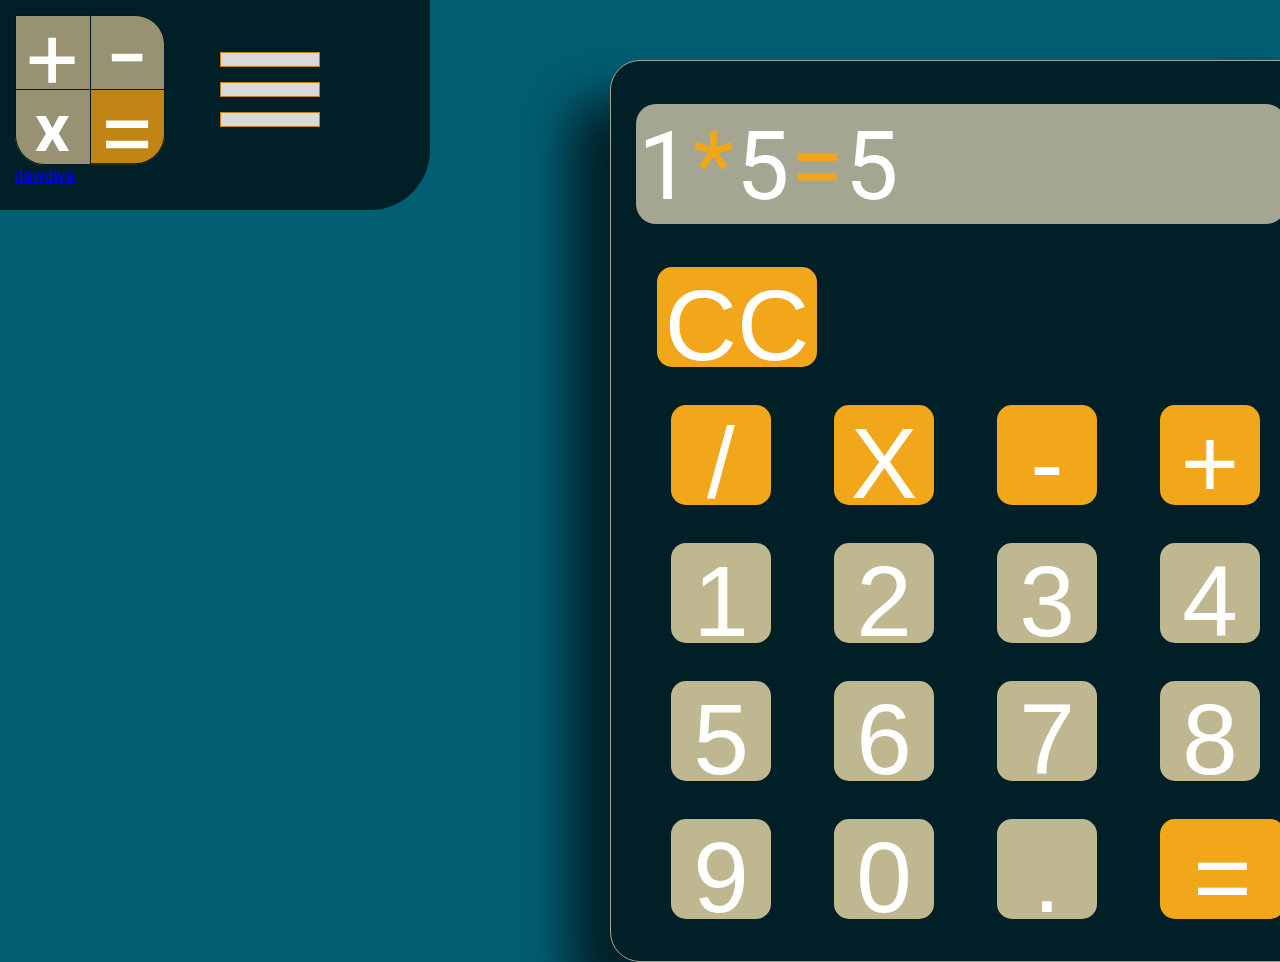
==== index.html @ becd93db "index.html page finished" ====
<!DOCTYPE html>
<html lang="pt-br">
<head>
    <meta charset="UTF-8">
    <meta http-equiv="X-UA-Compatible" content="IE=edge">
    <meta name="viewport" content="width=device-width, initial-scale=1.0">
    
    <!--Adding icon nav bar from  the browser-->
    <link rel="shortcut icon" href="./assets/images/logo.svg" type="image/x-icon">
    
    <!--Adding style sheet reset.css-->
    <link rel="stylesheet" href="./assets/styleSheeet/reset.css">

    <!--Adding style sheet root.css-->
    <link rel="stylesheet" href="./assets/styleSheeet/root.css">

    <!--Adding style sheet navigation bar-->
    <link rel="stylesheet" href="./assets/styleSheeet/navigation-bar.css">

    <!--Adding style sheet calculator.css-->
    <link rel="stylesheet" href="./assets/styleSheeet/calculator.css">
    
    <!--Adding fonts fro google fonts-->
    <link rel="preconnect" href="https://fonts.googleapis.com">
    <link rel="preconnect" href="https://fonts.gstatic.com" crossorigin>
    <link href="https://fonts.googleapis.com/css2?family=Roboto:wght@500&display=swap" rel="stylesheet">

    <title>Calculadora</title>

</head>
<body>
    <header>
        <nav>
            <div class="clogo">
                <img src="./assets/images/logo.svg" alt="logo">
            </div>
            <div class="menu">
                <img src="./assets/images/menu.svg" alt="Icone menu">
            </div>
        </nav>
        <a href="./historic.html">dawdwa</a>
    </header>
    <main>
        <div class="calculator-shape">
            <div class="screen">
                <span class="number">1</span><span class="operator">*</span><span class="number">5</span><span class="operator">=</span><span class="number">5</span></span>
            </div>
            <button id="CC" value="CC">CC</button>
            <div id="line-operator">
                <button value="/">/</button>
                <button value="X">X</button>
                <button value="-">-</button>
                <button class="last-button" value="+">+</button>
            </div>
            <div class="line">
                <button value="1">1</button>
                <button value="2">2</button>
                <button value="3">3</button>
                <button class="last-button" value="4">4</button>
            </div>
            <div class="line">
                <button value="5">5</button>
                <button value="6">6</button>
                <button value="7">7</button>
                <button class="last-button" value="8">8</button>
            </div>
            <div class="line">
                <button value="9">9</button>
                <button value="0">0</button>
                <button class="last-button" value=".">.</button>
                <button id="equal" value="=">=</button>
            </div>
        </div>
    </main>
</body>
</html>
---- assets/styleSheeet/root.css ----
body{

    background-color: #025E73;
    font-family: 'Roboto', sans-serif;
}
---- assets/styleSheeet/navigation-bar.css ----
header{
    background-color: #011F26;
    width: 400px;
    height: 180px;
    border-radius: 0px 0px 60px 0px;
    overflow: hidden;
    padding: 15px;
}
nav{
    display: flex;
}

.logo{
    overflow: hidden;
    width: 150px;
    height: 150px;
}

.logo img {
    width: 100%;
    height: 100%;
}

.menu{
    margin-left: 55px;
    margin-top: 37px;
}
---- assets/styleSheeet/calculator.css ----
.calculator-shape{
    background-color: #011F26;
    width: 700px;
    height: 900px;
    border-radius: 30px;
    margin-left: 610px;
    margin-top: -150px;
    float: left;
    box-shadow: -40px 40px 50px #011f26;
    border:  solid 1px  #A5A692 ;
}

.screen{
    background-color: #A5A692;
    width: 650px;
    height: 120px;
    margin-top: 43px;
    margin-left: 25px;
    border-radius: 20px;
    text-indent: 2px;
    display: flex;
}

.screen span{
    vertical-align: 10px;
    position: relative; top: 10px;
    display: inline-block; 
    margin-top: 5px;
}

.screen .number{
    color: white;
    font-size: 95px;
}

.screen .operator{
    color: #F2A71B;
    font-size: 95px;
}

#CC{
    background-color: #F2A71B;
    width: 160px;
    height: 100px;
    border-radius: 15px;
    margin-top: 43px;
    margin-left: 46px;
    font-size: 100px;
    text-align: center;
    color: white;
    border: none;
}

.line, #line-operator{
    width: 651px;
    height: 100px;
    margin-left: 60px;
    margin-top: 38px;
}

#line-operator button, .line button{
    background-color: #F2A71B;
    width: 100px;
    height: 100px;
    color: white ;
    font-size: 100px;
    border-radius: 15px;
    border: none ;
    margin-right: 59px;
}

.last-button{
    margin: 0px ;
}

.line button{
    background-color: #BFB78F ;
}

#equal{
    background-color: #F2A71B;
    width: 125px;
    height: 100px;
    margin: 0px;
}

.calculator-shape button:active{
    transform: translateY(4px);
    box-shadow: 7px 6px 28px 1px rgba(255, 255, 255, 0.24);
}

.calculator-shape button{
    
    /* configurar o texto para que fique no centro do botão
    configuração generica.*/
    
}
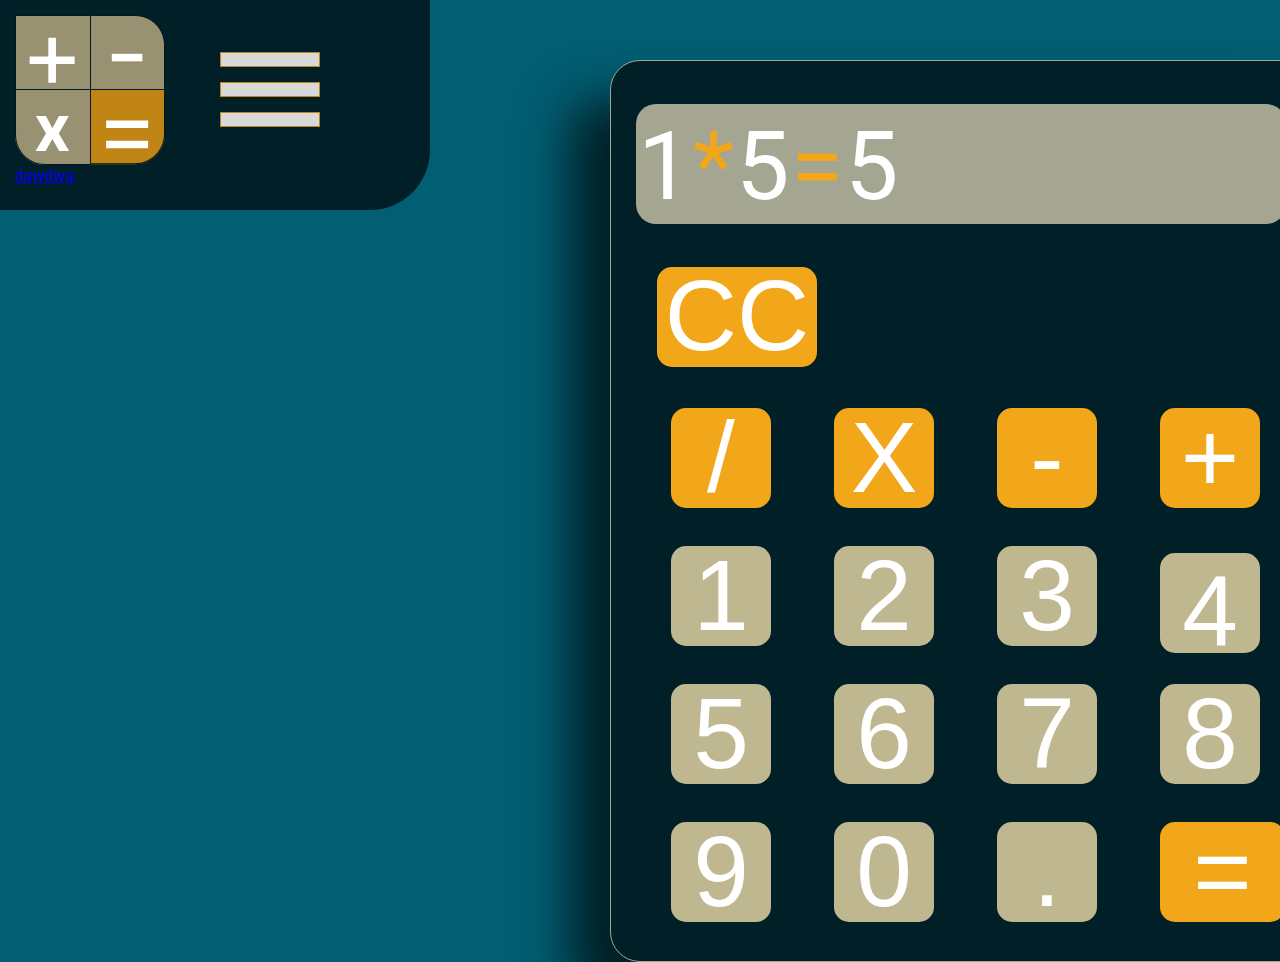
==== commit f3f99f12: "adjusting index.html page button" ====
--- a/index.html
+++ b/index.html
@@ -45,30 +45,30 @@
             <div class="screen">
                 <span class="number">1</span><span class="operator">*</span><span class="number">5</span><span class="operator">=</span><span class="number">5</span></span>
             </div>
-            <button id="CC" value="CC">CC</button>
+            <button id="CC" value="CC"><span> CC </span></button>
             <div id="line-operator">
-                <button value="/">/</button>
-                <button value="X">X</button>
-                <button value="-">-</button>
-                <button class="last-button" value="+">+</button>
+                <button value="/"><span>/</span></button>
+                <button value="X"><span> X </span></button>
+                <button value="-"><span class="conf-span-special" > - </span></button>
+                <button class="last-button" value="+"><span>+</span></button>
             </div>
             <div class="line">
-                <button value="1">1</button>
-                <button value="2">2</button>
-                <button value="3">3</button>
+                <button value="1"><span> 1 </span></button>
+                <button value="2"><span> 2 </span></button>
+                <button value="3"><span> 3 </span></button>
                 <button class="last-button" value="4">4</button>
             </div>
             <div class="line">
-                <button value="5">5</button>
-                <button value="6">6</button>
-                <button value="7">7</button>
-                <button class="last-button" value="8">8</button>
+                <button value="5"><span> 5 </span></button>
+                <button value="6"><span> 6 </span></button>
+                <button value="7"><span> 7 </span></button>
+                <button class="last-button" value="8"><span> 8 </span></button>
             </div>
             <div class="line">
-                <button value="9">9</button>
-                <button value="0">0</button>
-                <button class="last-button" value=".">.</button>
-                <button id="equal" value="=">=</button>
+                <button value="9"><span> 9 </span></button>
+                <button value="0"><span> 0 </span></button>
+                <button class="last-button" value="."><span>.</span></button>
+                <button id="equal" value="="><span> = </span></button>
             </div>
         </div>
     </main>
--- a/assets/styleSheeet/calculator.css
+++ b/assets/styleSheeet/calculator.css
@@ -21,11 +21,18 @@
     display: flex;
 }
 
-.screen span{
+.screen span, .calculator-shape button span{
     vertical-align: 10px;
     position: relative; top: 10px;
     display: inline-block; 
     margin-top: 5px;
+}
+
+.calculator-shape button span {
+    vertical-align: 2px;
+    position: relative; 
+    top: -14px;
+    display: inline-block; 
 }
 
 .screen .number{
@@ -49,6 +56,13 @@
     text-align: center;
     color: white;
     border: none;
+}
+
+#CC span {
+    vertical-align: 10Spx;
+    position: relative; 
+    top: -15px;
+    display: inline-block; 
 }
 
 .line, #line-operator{
@@ -89,11 +103,6 @@
     box-shadow: 7px 6px 28px 1px rgba(255, 255, 255, 0.24);
 }
 
-.calculator-shape button{
-    
-    /* configurar o texto para que fique no centro do botão
-    configuração generica.*/
-    
-}
 
 
+
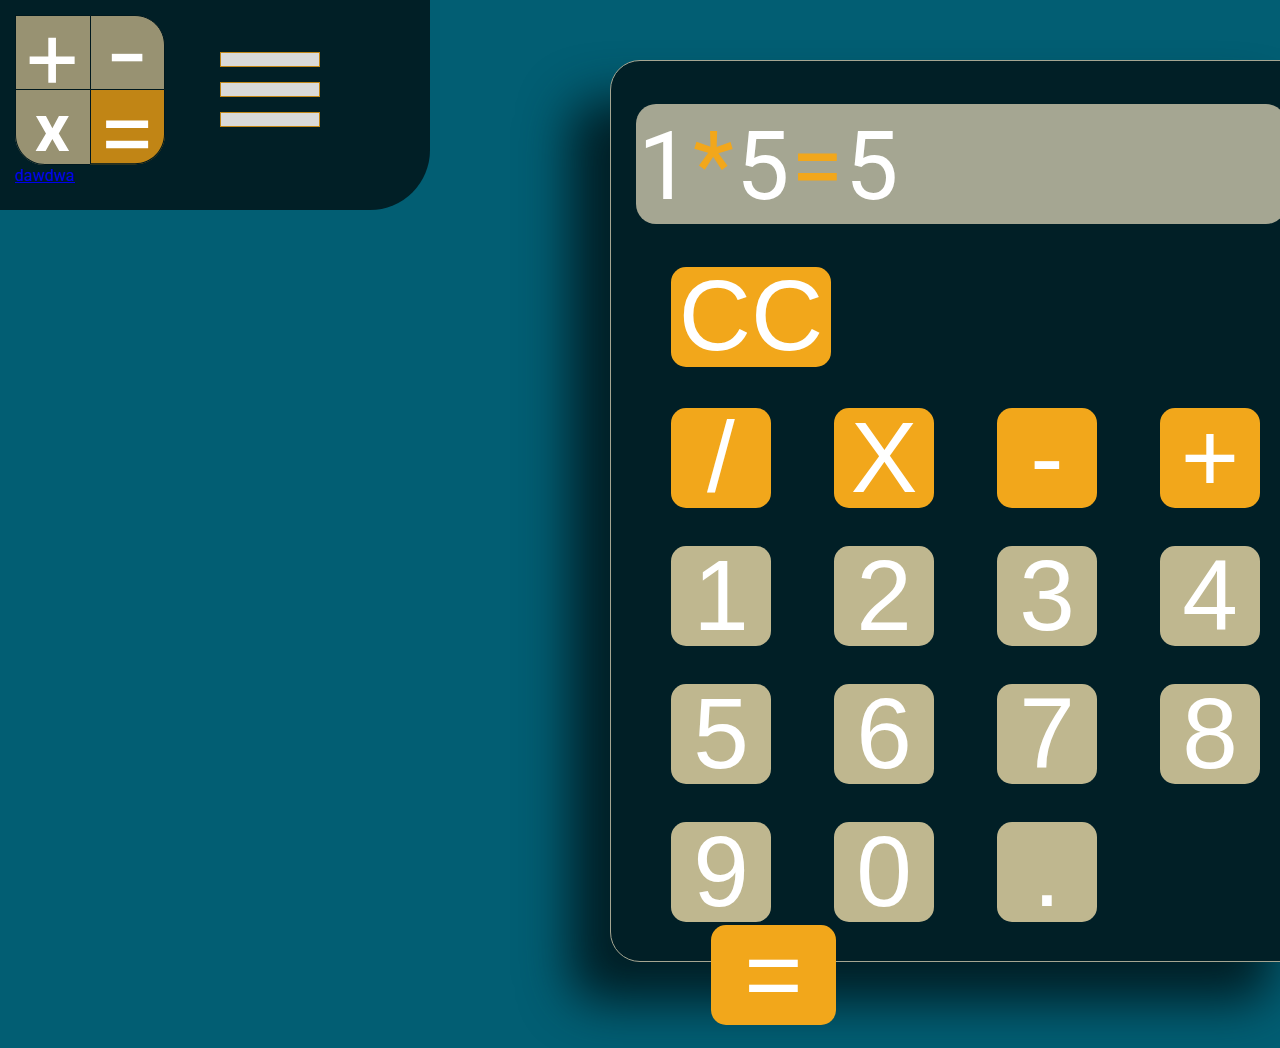
==== commit ec6ef050: "entering id in buttons" ====
--- a/index.html
+++ b/index.html
@@ -50,25 +50,25 @@
                 <button value="/"><span>/</span></button>
                 <button value="X"><span> X </span></button>
                 <button value="-"><span class="conf-span-special" > - </span></button>
-                <button class="last-button" value="+"><span>+</span></button>
+                <button id="last-button" value="+"><span>+</span></button>
             </div>
             <div class="line">
-                <button value="1"><span> 1 </span></button>
-                <button value="2"><span> 2 </span></button>
-                <button value="3"><span> 3 </span></button>
-                <button class="last-button" value="4">4</button>
+                <button id="btn-one"    value="1"><span> 1 </span></button>
+                <button id="btn-two"    value="2"><span> 2 </span></button>
+                <button id="btn-three"  value="3"><span> 3 </span></button>
+                <button id="btn-four"   value="4"><span> 4 </span></button>
             </div>
             <div class="line">
-                <button value="5"><span> 5 </span></button>
-                <button value="6"><span> 6 </span></button>
-                <button value="7"><span> 7 </span></button>
-                <button class="last-button" value="8"><span> 8 </span></button>
+                <button id="btn-five"  value="5"><span> 5 </span></button>
+                <button id="btn-six"   value="6"><span> 6 </span></button>
+                <button id="btn-seven" value="7"><span> 7 </span></button>
+                <button id="btn-eight" value="8"><span> 8 </span></button>
             </div>
             <div class="line">
-                <button value="9"><span> 9 </span></button>
-                <button value="0"><span> 0 </span></button>
-                <button class="last-button" value="."><span>.</span></button>
-                <button id="equal" value="="><span> = </span></button>
+                <button id="btn-nine"  value="9"><span> 9 </span></button>
+                <button id="btn-zero"  value="0"><span> 0 </span></button>
+                <button id="btn-dot" value="."><span>.</span></button>
+                <button id="equal"     value="="><span> = </span></button>
             </div>
         </div>
     </main>
--- a/assets/styleSheeet/calculator.css
+++ b/assets/styleSheeet/calculator.css
@@ -51,7 +51,7 @@
     height: 100px;
     border-radius: 15px;
     margin-top: 43px;
-    margin-left: 46px;
+    margin-left: 60px;
     font-size: 100px;
     text-align: center;
     color: white;
@@ -83,8 +83,9 @@
     margin-right: 59px;
 }
 
-.last-button{
+#btn-ponto, #btn-eight, #btn-four{
     margin: 0px ;
+    margin-right: 0px;
 }
 
 .line button{
@@ -96,6 +97,7 @@
     width: 125px;
     height: 100px;
     margin: 0px;
+    margin-left: 40px;
 }
 
 .calculator-shape button:active{
@@ -106,3 +108,4 @@
 
 
 
+
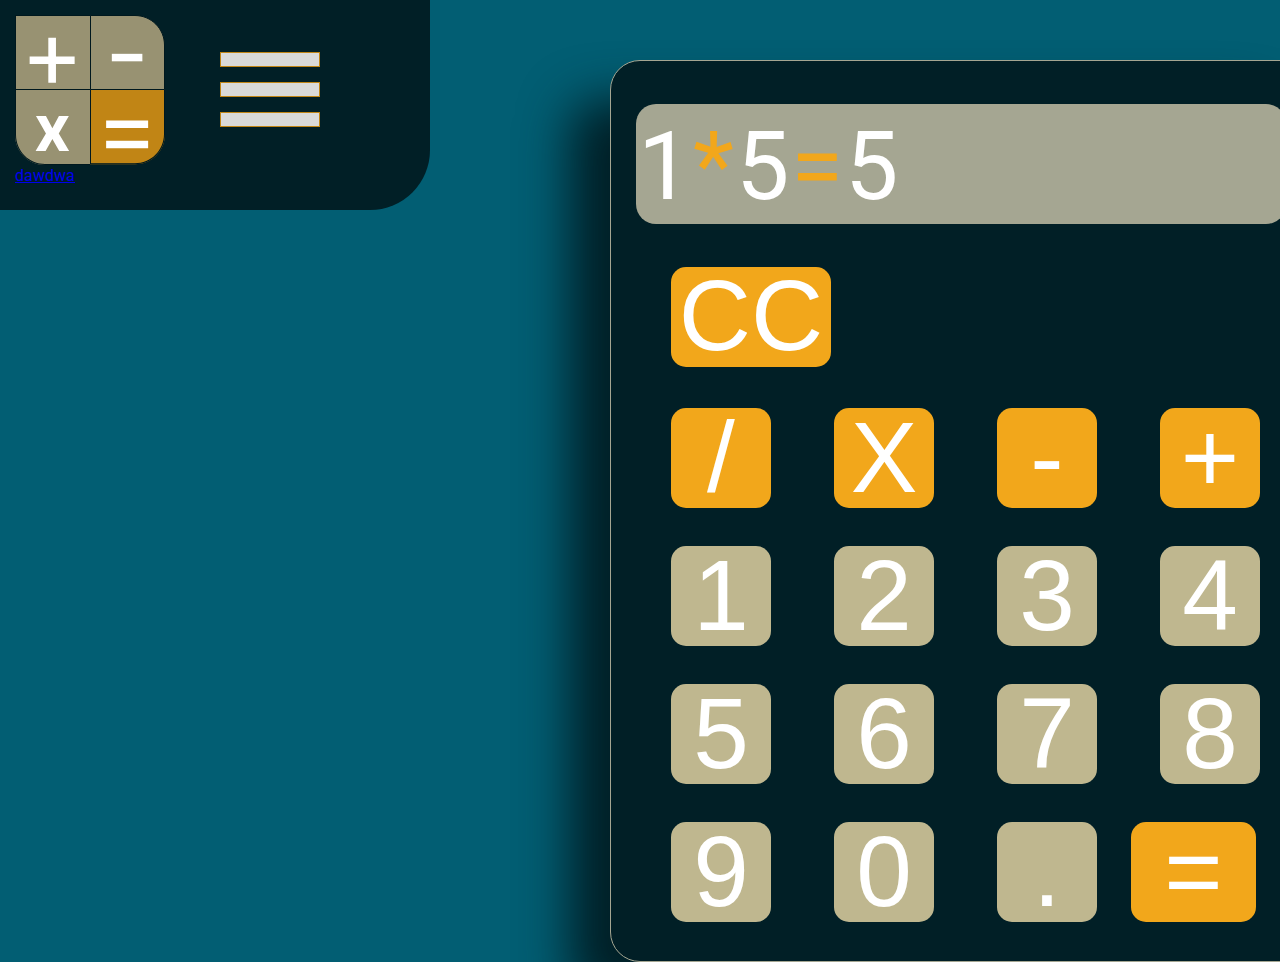
==== commit cad6c293: "updating" ====
--- a/index.html
+++ b/index.html
@@ -47,28 +47,28 @@
             </div>
             <button id="CC" value="CC"><span> CC </span></button>
             <div id="line-operator">
-                <button value="/"><span>/</span></button>
-                <button value="X"><span> X </span></button>
-                <button value="-"><span class="conf-span-special" > - </span></button>
-                <button id="last-button" value="+"><span>+</span></button>
+                <button value="/">  <span> / </span>    </button>
+                <button value="X">  <span> X </span>    </button>
+                <button value="-">  <span class="conf-span-special" > - </span>    </button>
+                <button id="last-button" value="+">     <span> + </span>    </button>
             </div>
             <div class="line">
-                <button id="btn-one"    value="1"><span> 1 </span></button>
-                <button id="btn-two"    value="2"><span> 2 </span></button>
-                <button id="btn-three"  value="3"><span> 3 </span></button>
-                <button id="btn-four"   value="4"><span> 4 </span></button>
+                <button id="btn-one"    value="1">  <span> 1 </span>    </button>
+                <button id="btn-two"    value="2">  <span> 2 </span>    </button>
+                <button id="btn-three"  value="3">  <span> 3 </span>    </button>
+                <button id="btn-four"   value="4">  <span> 4 </span>    </button>
             </div>
             <div class="line">
-                <button id="btn-five"  value="5"><span> 5 </span></button>
-                <button id="btn-six"   value="6"><span> 6 </span></button>
-                <button id="btn-seven" value="7"><span> 7 </span></button>
-                <button id="btn-eight" value="8"><span> 8 </span></button>
+                <button id="btn-five"   value="5">  <span> 5 </span>    </button>
+                <button id="btn-six"    value="6">  <span> 6 </span>    </button>
+                <button id="btn-seven"  value="7">  <span> 7 </span>    </button>
+                <button id="btn-eight"  value="8">  <span> 8 </span>    </button>
             </div>
             <div class="line">
-                <button id="btn-nine"  value="9"><span> 9 </span></button>
-                <button id="btn-zero"  value="0"><span> 0 </span></button>
-                <button id="btn-dot" value="."><span>.</span></button>
-                <button id="equal"     value="="><span> = </span></button>
+                <button id="btn-nine"   value="9">  <span> 9 </span>    </button>
+                <button id="btn-zero"   value="0">  <span> 0 </span>    </button>
+                <button id="btn-dot"    value=".">  <span> . </span>    </button>
+                <button id="equal"      value="=">  <span> = </span>    </button>
             </div>
         </div>
     </main>
--- a/assets/styleSheeet/calculator.css
+++ b/assets/styleSheeet/calculator.css
@@ -83,7 +83,7 @@
     margin-right: 59px;
 }
 
-#btn-ponto, #btn-eight, #btn-four{
+#btn-dot, #btn-eight, #btn-four{
     margin: 0px ;
     margin-right: 0px;
 }
@@ -97,7 +97,7 @@
     width: 125px;
     height: 100px;
     margin: 0px;
-    margin-left: 40px;
+    margin-left: 30px;
 }
 
 .calculator-shape button:active{
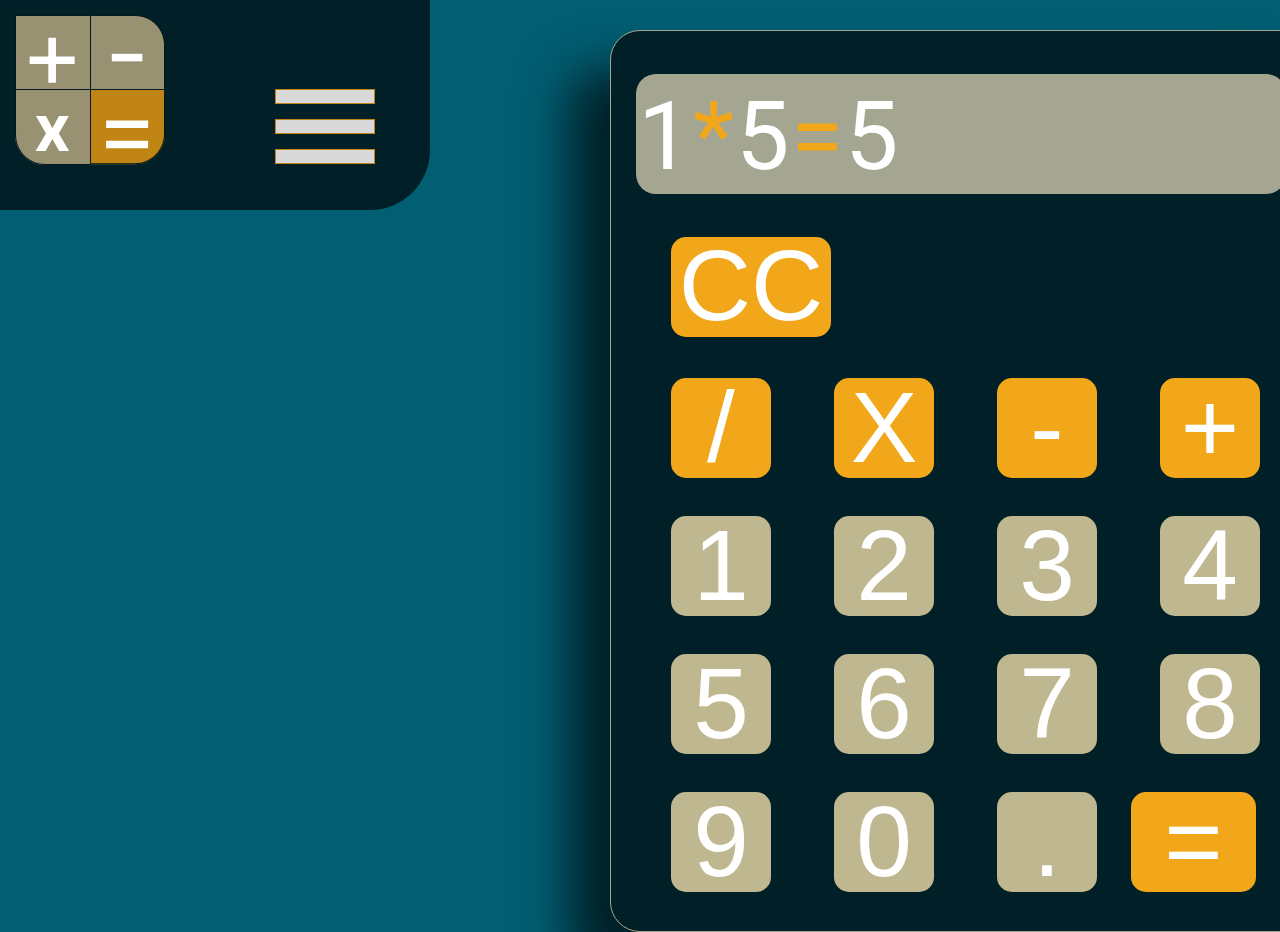
==== commit b54aa9f6: "menu animation completed" ====
--- a/index.html
+++ b/index.html
@@ -15,8 +15,11 @@
     <link rel="stylesheet" href="./assets/styleSheeet/root.css">
 
     <!--Adding style sheet navigation bar-->
-    <link rel="stylesheet" href="./assets/styleSheeet/navigation-bar.css">
-
+    <link rel="preload" href="./assets/styleSheeet/navigation-bar.css" as="style">
+    <link rel="stylesheet" href="/assets/styleSheeet/navigation-bar.css">
+    <!--Adding javascript animation menu preload-->
+    <link rel="preload" href="./assets/javascript/menu.js" as="script">
+    
     <!--Adding style sheet calculator.css-->
     <link rel="stylesheet" href="./assets/styleSheeet/calculator.css">
     
@@ -29,16 +32,23 @@
 
 </head>
 <body>
-    <header>
+    <header class="cabecalho">
         <nav>
             <div class="clogo">
                 <img src="./assets/images/logo.svg" alt="logo">
             </div>
-            <div class="menu">
-                <img src="./assets/images/menu.svg" alt="Icone menu">
+            <div id="menu" >
+                <img src="./assets/images/menu.svg" alt="Icone menu" id="menu">
+            </div>
+            <div class="links">
+                <div>
+                    <a href="/historic.html"><span>Historico da Calculadora</span></a>
+                </div>
+                <div>
+                    <a href="/contact.html"><span>Contato</span></a>
+                </div>
             </div>
         </nav>
-        <a href="./historic.html">dawdwa</a>
     </header>
     <main>
         <div class="calculator-shape">
@@ -72,5 +82,6 @@
             </div>
         </div>
     </main>
+    <script src="/assets/javascript/menu.js"></script>
 </body>
 </html>--- a/assets/styleSheeet/navigation-bar.css
+++ b/assets/styleSheeet/navigation-bar.css
@@ -6,6 +6,8 @@
     overflow: hidden;
     padding: 15px;
 }
+
+
 nav{
     display: flex;
 }
@@ -21,7 +23,49 @@
     height: 100%;
 }
 
-.menu{
+#menu{
     margin-left: 55px;
     margin-top: 37px;
+    cursor: pointer;
+    background-color: transparent;
 }
+
+#menu img:active{
+    transform: translateY(4px);
+    box-shadow: 7px 6px 28px 1px rgba (255, 255, 255, 0.24);
+}
+
+
+
+.links{
+    position: fixed;
+    margin-top: 220px;
+    left: 30px;
+    display: none;
+}
+
+.links div a {
+    transition: background .3s;
+    text-decoration: none;
+    color: white;
+    font-size: 32px;
+}
+
+.links div{
+    margin-top: 10px;
+    border-bottom: 2px solid #F2A71B;
+    padding-left: 15px;
+    padding-right: 15px;
+}
+
+.links div:hover{
+
+    background-color: #F2A71B;
+    color: white;
+    border-radius: 10px;
+}
+
+.links div:active{
+    transform: translateY(4px);
+    box-shadow: 7px 6px 28px 1px rgba (255, 255, 255, 0.24);
+}
--- a/assets/styleSheeet/navigation-bar.css
+++ b/assets/styleSheeet/navigation-bar.css
@@ -6,6 +6,8 @@
     overflow: hidden;
     padding: 15px;
 }
+
+
 nav{
     display: flex;
 }
@@ -21,7 +23,49 @@
     height: 100%;
 }
 
-.menu{
+#menu{
     margin-left: 55px;
     margin-top: 37px;
+    cursor: pointer;
+    background-color: transparent;
 }
+
+#menu img:active{
+    transform: translateY(4px);
+    box-shadow: 7px 6px 28px 1px rgba (255, 255, 255, 0.24);
+}
+
+
+
+.links{
+    position: fixed;
+    margin-top: 220px;
+    left: 30px;
+    display: none;
+}
+
+.links div a {
+    transition: background .3s;
+    text-decoration: none;
+    color: white;
+    font-size: 32px;
+}
+
+.links div{
+    margin-top: 10px;
+    border-bottom: 2px solid #F2A71B;
+    padding-left: 15px;
+    padding-right: 15px;
+}
+
+.links div:hover{
+
+    background-color: #F2A71B;
+    color: white;
+    border-radius: 10px;
+}
+
+.links div:active{
+    transform: translateY(4px);
+    box-shadow: 7px 6px 28px 1px rgba (255, 255, 255, 0.24);
+}
--- a/assets/styleSheeet/calculator.css
+++ b/assets/styleSheeet/calculator.css
@@ -1,11 +1,11 @@
 .calculator-shape{
+    float: left; 
     background-color: #011F26;
     width: 700px;
     height: 900px;
     border-radius: 30px;
     margin-left: 610px;
-    margin-top: -150px;
-    float: left;
+    margin-top: -180px;
     box-shadow: -40px 40px 50px #011f26;
     border:  solid 1px  #A5A692 ;
 }
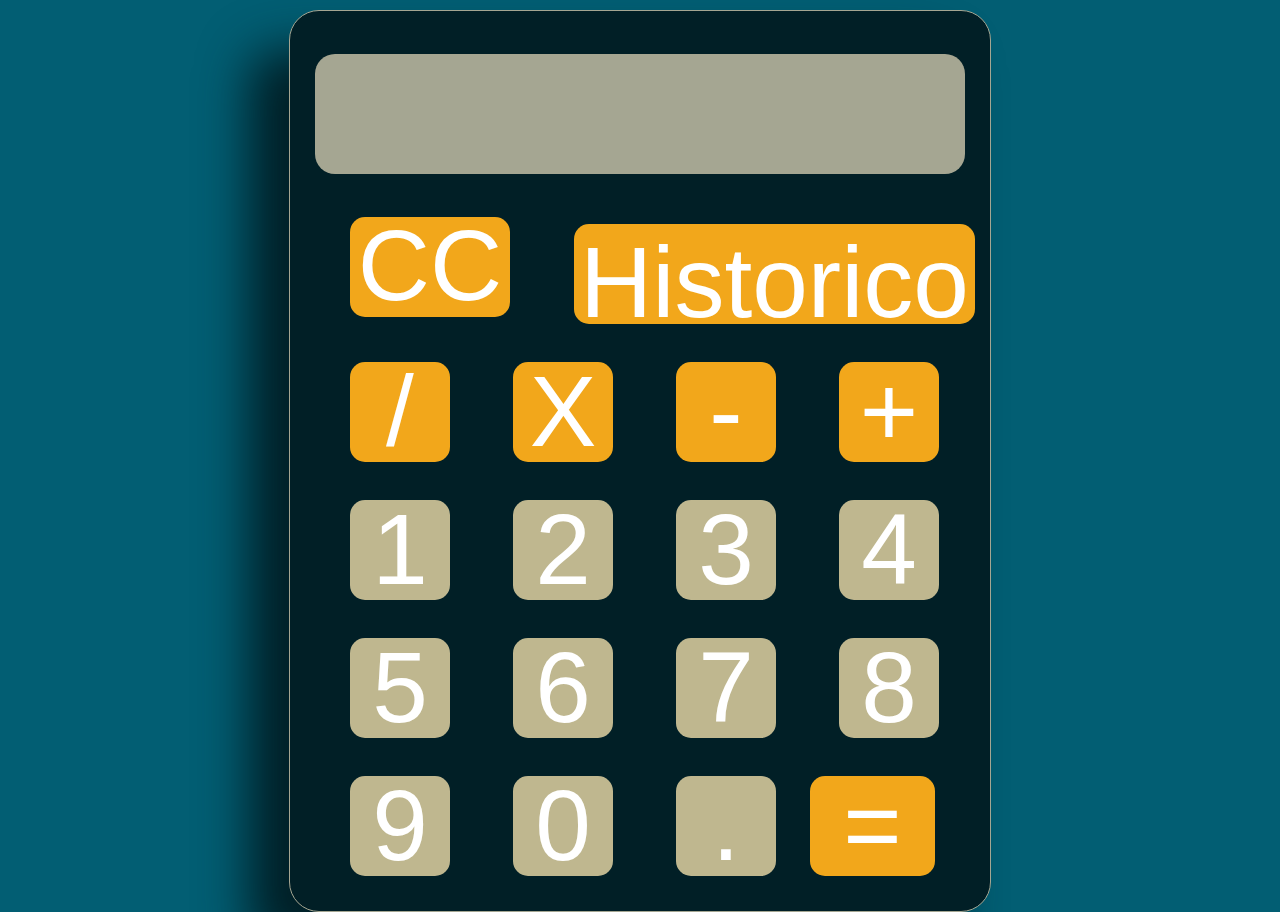
==== commit c5999b4b: "calculadora 80% pronta" ====
--- a/index.html
+++ b/index.html
@@ -32,56 +32,42 @@
 
 </head>
 <body>
-    <header class="cabecalho">
-        <nav>
-            <div class="clogo">
-                <img src="./assets/images/logo.svg" alt="logo">
-            </div>
-            <div id="menu" >
-                <img src="./assets/images/menu.svg" alt="Icone menu" id="menu">
-            </div>
-            <div class="links">
-                <div>
-                    <a href="/historic.html"><span>Historico da Calculadora</span></a>
+    <main>
+        <div class="container">
+            <div class="calculator-shape">
+                <div class="screen">
+                    <span class="number" id="screen-number"></span>
                 </div>
-                <div>
-                    <a href="/contact.html"><span>Contato</span></a>
+                <button id="CC" value="CC" onclick="btnCC()"><span> CC </span></button>
+                <button id="historico" value="historico" onclick="pageHistorico()">Historico</button>
+                <div id="line-operator">
+                    <button id="division" value="/" onclick="btnDividir()">  <span> / </span>    </button>
+                    <button id="multiplication"  value="X" onclick="btnMultiplicar()">  <span> X </span>    </button>
+                    <button id="subtraction" value="-" onclick="btnSubtrair()" >  <span class="conf-span-special" > - </span>    </button>
+                    <button id="addition" value="+" onclick="btnSomar()">     <span> + </span>    </button>
                 </div>
-            </div>
-        </nav>
-    </header>
-    <main>
-        <div class="calculator-shape">
-            <div class="screen">
-                <span class="number">1</span><span class="operator">*</span><span class="number">5</span><span class="operator">=</span><span class="number">5</span></span>
-            </div>
-            <button id="CC" value="CC"><span> CC </span></button>
-            <div id="line-operator">
-                <button value="/">  <span> / </span>    </button>
-                <button value="X">  <span> X </span>    </button>
-                <button value="-">  <span class="conf-span-special" > - </span>    </button>
-                <button id="last-button" value="+">     <span> + </span>    </button>
-            </div>
-            <div class="line">
-                <button id="btn-one"    value="1">  <span> 1 </span>    </button>
-                <button id="btn-two"    value="2">  <span> 2 </span>    </button>
-                <button id="btn-three"  value="3">  <span> 3 </span>    </button>
-                <button id="btn-four"   value="4">  <span> 4 </span>    </button>
-            </div>
-            <div class="line">
-                <button id="btn-five"   value="5">  <span> 5 </span>    </button>
-                <button id="btn-six"    value="6">  <span> 6 </span>    </button>
-                <button id="btn-seven"  value="7">  <span> 7 </span>    </button>
-                <button id="btn-eight"  value="8">  <span> 8 </span>    </button>
-            </div>
-            <div class="line">
-                <button id="btn-nine"   value="9">  <span> 9 </span>    </button>
-                <button id="btn-zero"   value="0">  <span> 0 </span>    </button>
-                <button id="btn-dot"    value=".">  <span> . </span>    </button>
-                <button id="equal"      value="=">  <span> = </span>    </button>
+                <div class="line">
+                    <button id="btn-one"    value="1" onclick="btnNumberOne()">  <span> 1 </span>    </button>
+                    <button id="btn-two"    value="2" onclick="btnNumberTwo()">  <span> 2 </span>    </button>
+                    <button id="btn-three"  value="3" onclick="btnNumberThree()">  <span> 3 </span>    </button>
+                    <button id="btn-four"   value="4" onclick="btnNumberFour()">  <span> 4 </span>    </button>
+                </div>
+                <div class="line">
+                    <button id="btn-five"   value="5" onclick="btnNumberFive()">  <span> 5 </span>    </button>
+                    <button id="btn-six"    value="6" onclick="btnNumberSix()">  <span> 6 </span>    </button>
+                    <button id="btn-seven"  value="7" onclick="btnNumberSeven()">  <span> 7 </span>    </button>
+                    <button id="btn-eight"  value="8" onclick="btnNumberEight()">  <span> 8 </span>    </button>
+                </div>
+                <div class="line">
+                    <button id="btn-nine"   value="9" onclick="btnNumberNine()">  <span> 9 </span>    </button>
+                    <button id="btn-zero"   value="0" onclick=" btnNumberZero()">  <span> 0 </span>    </button>
+                    <button id="btn-dot"    value="." onclick="btnDot()">  <span> . </span>    </button>
+                    <button id="equal"      value="=" onclick="btnequals()">  <span> = </span>    </button>
+                </div>
             </div>
         </div>
     </main>
-    <script src="/assets/javascript/menu.js"></script>
+    <script src="/assets/javascript/main.js"></script>
+    <script src="/assets/javascript/calculator.js"></script>
 </body>
 </html>--- a/assets/styleSheeet/root.css
+++ b/assets/styleSheeet/root.css
@@ -3,3 +3,8 @@
     background-color: #025E73;
     font-family: 'Roboto', sans-serif;
 }
+.container{
+    width: 100vw;
+    height: 100vh;
+    padding-top: 10px;
+}
--- a/assets/styleSheeet/navigation-bar.css
+++ b/assets/styleSheeet/navigation-bar.css
@@ -1,10 +1,10 @@
 header{
     background-color: #011F26;
-    width: 400px;
-    height: 180px;
+    width: 13vw;
+    height: 4vw;
     border-radius: 0px 0px 60px 0px;
     overflow: hidden;
-    padding: 15px;
+    align-items: center;
 }
 
 
@@ -14,29 +14,25 @@
 
 .logo{
     overflow: hidden;
-    width: 150px;
-    height: 150px;
+    width: 60px;
+    height: 60px;
 }
-
 .logo img {
     width: 100%;
     height: 100%;
 }
-
 #menu{
-    margin-left: 55px;
-    margin-top: 37px;
+    vertical-align: middle;
+    margin-left: 20px;
     cursor: pointer;
     background-color: transparent;
+    width: 60px;
+    height: 60px;
 }
-
 #menu img:active{
     transform: translateY(4px);
     box-shadow: 7px 6px 28px 1px rgba (255, 255, 255, 0.24);
 }
-
-
-
 .links{
     position: fixed;
     margin-top: 220px;
@@ -48,7 +44,7 @@
     transition: background .3s;
     text-decoration: none;
     color: white;
-    font-size: 32px;
+    font-size: 14px;
 }
 
 .links div{
--- a/assets/styleSheeet/navigation-bar.css
+++ b/assets/styleSheeet/navigation-bar.css
@@ -1,10 +1,10 @@
 header{
     background-color: #011F26;
-    width: 400px;
-    height: 180px;
+    width: 13vw;
+    height: 4vw;
     border-radius: 0px 0px 60px 0px;
     overflow: hidden;
-    padding: 15px;
+    align-items: center;
 }
 
 
@@ -14,29 +14,25 @@
 
 .logo{
     overflow: hidden;
-    width: 150px;
-    height: 150px;
+    width: 60px;
+    height: 60px;
 }
-
 .logo img {
     width: 100%;
     height: 100%;
 }
-
 #menu{
-    margin-left: 55px;
-    margin-top: 37px;
+    vertical-align: middle;
+    margin-left: 20px;
     cursor: pointer;
     background-color: transparent;
+    width: 60px;
+    height: 60px;
 }
-
 #menu img:active{
     transform: translateY(4px);
     box-shadow: 7px 6px 28px 1px rgba (255, 255, 255, 0.24);
 }
-
-
-
 .links{
     position: fixed;
     margin-top: 220px;
@@ -48,7 +44,7 @@
     transition: background .3s;
     text-decoration: none;
     color: white;
-    font-size: 32px;
+    font-size: 14px;
 }
 
 .links div{
--- a/assets/styleSheeet/calculator.css
+++ b/assets/styleSheeet/calculator.css
@@ -1,11 +1,10 @@
 .calculator-shape{
-    float: left; 
     background-color: #011F26;
     width: 700px;
     height: 900px;
     border-radius: 30px;
-    margin-left: 610px;
-    margin-top: -180px;
+    margin-left: auto;
+    margin-right: auto;
     box-shadow: -40px 40px 50px #011f26;
     border:  solid 1px  #A5A692 ;
 }
@@ -43,6 +42,19 @@
 .screen .operator{
     color: #F2A71B;
     font-size: 95px;
+}
+
+#historico{
+    background-color: #F2A71B;
+    width: auto;
+    height: 100px;
+    border-radius: 15px;
+    margin-top: 43px;
+    margin-left: 60px;
+    font-size: 100px;
+    text-align: center;
+    color: white;
+    border: none;
 }
 
 #CC{
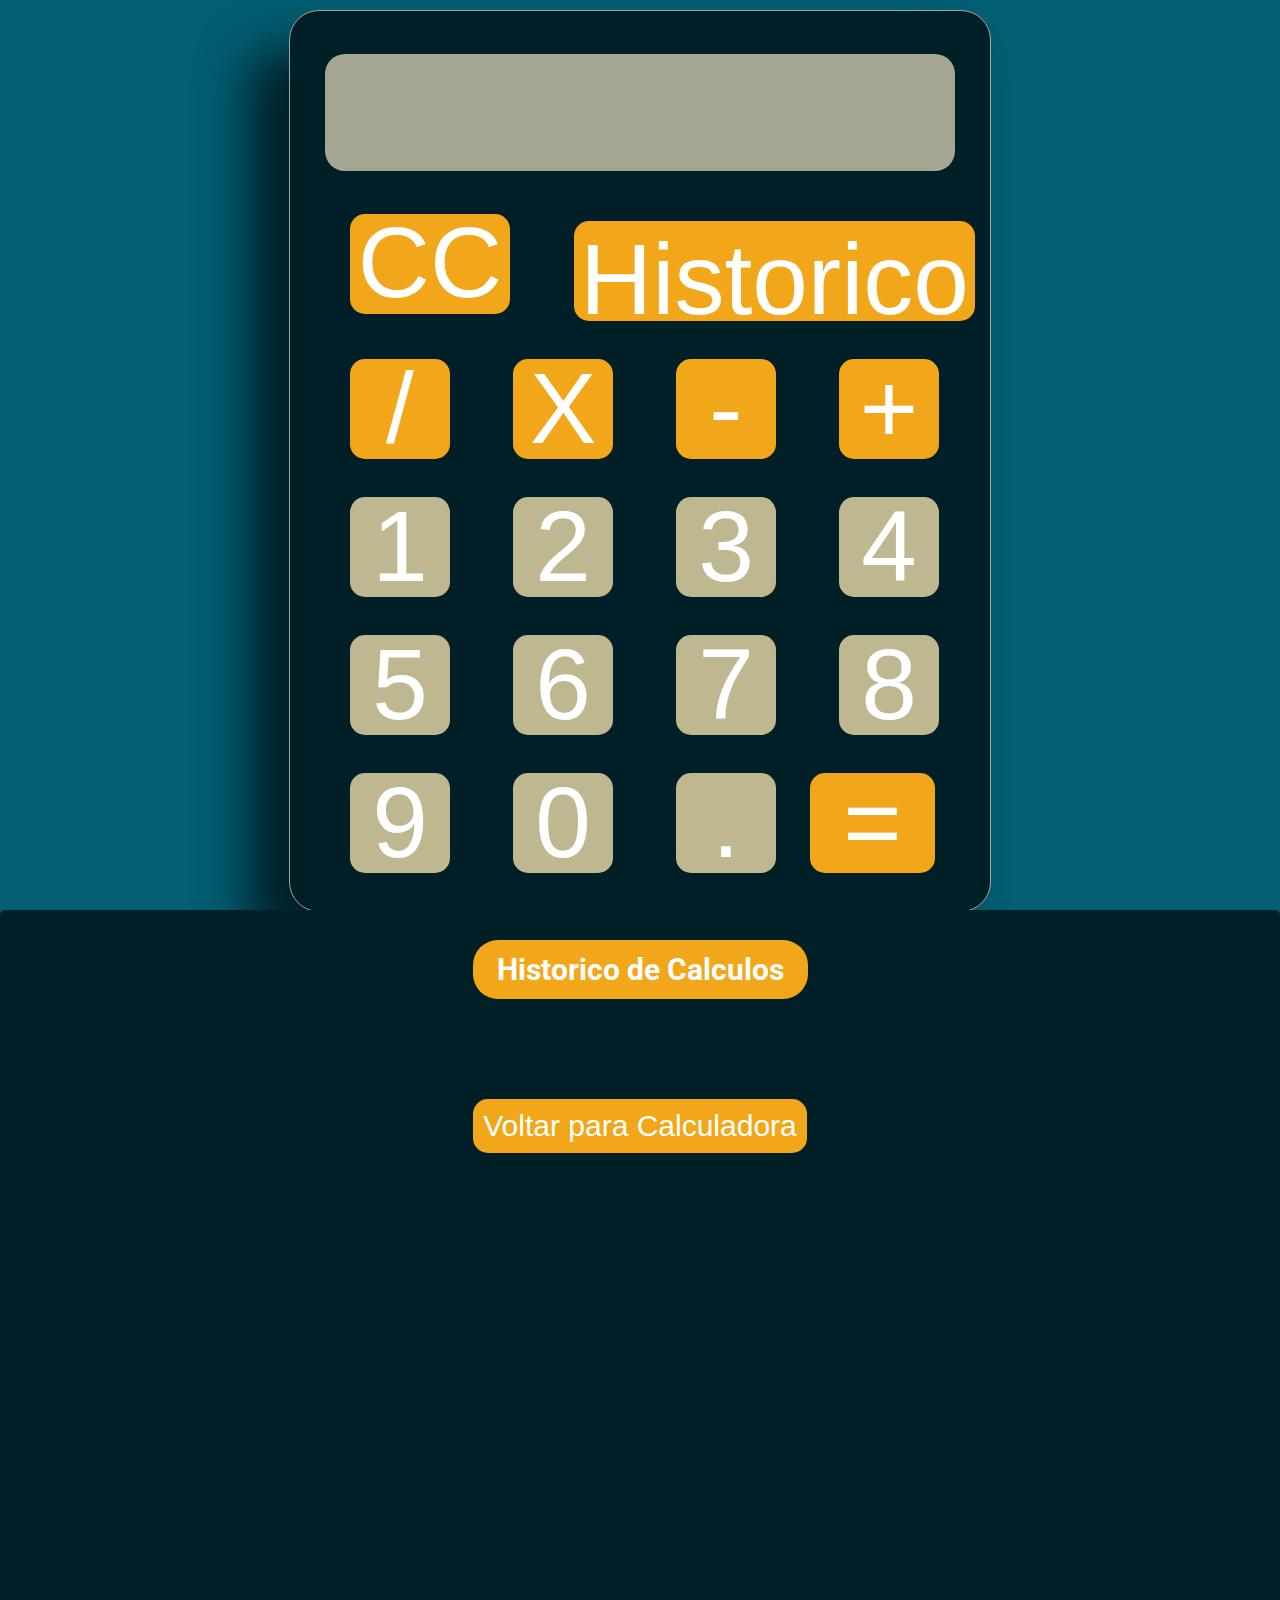
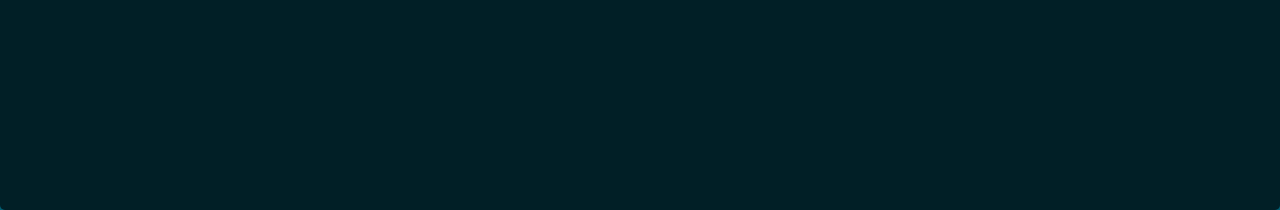
==== commit fddc464a: "update" ====
--- a/index.html
+++ b/index.html
@@ -28,13 +28,15 @@
     <link rel="preconnect" href="https://fonts.gstatic.com" crossorigin>
     <link href="https://fonts.googleapis.com/css2?family=Roboto:wght@500&display=swap" rel="stylesheet">
 
+    <link rel="stylesheet" href="./assets/styleSheeet/shape-history.css">
+
     <title>Calculadora</title>
 
 </head>
 <body>
     <main>
         <div class="container">
-            <div class="calculator-shape">
+            <div class="calculator-shape" id="cal">
                 <div class="screen">
                     <span class="number" id="screen-number"></span>
                 </div>
@@ -66,6 +68,16 @@
                 </div>
             </div>
         </div>
+        <div id="hist">
+            <div id="shape-history">
+                
+                <h1><span>Historico de Calculos</span> </h1>
+                <button id="calculadora" value="calculadora" onclick="pageCalculadora()">Voltar para Calculadora</button>
+            <div id="scroll-history">
+                
+            </div>
+        </div>
+        </div>
     </main>
     <script src="/assets/javascript/main.js"></script>
     <script src="/assets/javascript/calculator.js"></script>
--- a/assets/styleSheeet/root.css
+++ b/assets/styleSheeet/root.css
@@ -2,6 +2,8 @@
 
     background-color: #025E73;
     font-family: 'Roboto', sans-serif;
+    overflow: hidden;
+    overflow-y: scroll;
 }
 .container{
     width: 100vw;
--- a/assets/styleSheeet/calculator.css
+++ b/assets/styleSheeet/calculator.css
@@ -7,14 +7,16 @@
     margin-right: auto;
     box-shadow: -40px 40px 50px #011f26;
     border:  solid 1px  #A5A692 ;
+    
 }
 
 .screen{
     background-color: #A5A692;
-    width: 650px;
-    height: 120px;
+    width: 90%;
+    height: 13%;
     margin-top: 43px;
-    margin-left: 25px;
+    margin-left: auto;
+    margin-right: auto;
     border-radius: 20px;
     text-indent: 2px;
     display: flex;
@@ -117,7 +119,125 @@
     box-shadow: 7px 6px 28px 1px rgba(255, 255, 255, 0.24);
 }
 
-
-
-
-
+@media (max-width: 400px){
+
+    .calculator-shape{
+        background-color: #011F26;
+        width: 100vw;
+        height: 90vh;
+        border-radius: 30px;
+        margin-left: auto;
+        margin-right: auto;
+        box-shadow: -40px 40px 50px #011f26;
+        border:  solid 1px  #A5A692 ;
+        
+    }
+    
+    .screen{
+        background-color: #A5A692;
+        width: 90%;
+        height: 13%;
+        margin-top: 43px;
+        margin-left: auto;
+        margin-right: auto;
+        border-radius: 20px;
+        text-indent: 2px;
+        display: flex;
+    }
+    
+    .screen span, .calculator-shape button span{
+        vertical-align: 10px;
+        position: relative; top: 10px;
+        display: inline-block; 
+        margin-top: 5px;
+    }
+    
+    .calculator-shape button span {
+        vertical-align: 2px;
+        position: relative; 
+        top: -14px;
+        display: inline-block; 
+    }
+    
+    .screen .number{
+        color: white;
+        font-size: 400%;
+    }
+    
+    .screen .operator{
+        color: #F2A71B;
+        font-size: 95px;
+    }
+    
+    #historico{
+        background-color: #F2A71B;
+        width: auto;
+        height: 100px;
+        border-radius: 15px;
+        margin-top: 43px;
+        margin-left: 60px;
+        font-size: 100px;
+        text-align: center;
+        color: white;
+        border: none;
+    }
+    
+    #CC{
+        background-color: #F2A71B;
+        width: 160px;
+        height: 100px;
+        border-radius: 15px;
+        margin-top: 43px;
+        margin-left: 60px;
+        font-size: 100px;
+        text-align: center;
+        color: white;
+        border: none;
+    }
+    
+    #CC span {
+        vertical-align: 10Spx;
+        position: relative; 
+        top: -15px;
+        display: inline-block; 
+    }
+    
+    .line, #line-operator{
+        width: 651px;
+        height: 100px;
+        margin-left: 60px;
+        margin-top: 38px;
+    }
+    
+    #line-operator button, .line button{
+        background-color: #F2A71B;
+        width: 100px;
+        height: 100px;
+        color: white ;
+        font-size: 100px;
+        border-radius: 15px;
+        border: none ;
+        margin-right: 59px;
+    }
+    
+    #btn-dot, #btn-eight, #btn-four{
+        margin: 0px ;
+        margin-right: 0px;
+    }
+    
+    .line button{
+        background-color: #BFB78F ;
+    }
+    
+    #equal{
+        background-color: #F2A71B;
+        width: 125px;
+        height: 100px;
+        margin: 0px;
+        margin-left: 30px;
+    }
+}
+
+
+
+
--- a/assets/styleSheeet/shape-history.css
+++ b/assets/styleSheeet/shape-history.css
@@ -0,0 +1,93 @@
+#calculadora{
+    background-color: #F2A71B;
+    width: auto;
+    padding: 10px;
+    border-radius: 15px;
+    font-size: 30px;
+    text-align: center;
+    color: white;
+    border: none;
+}
+button:active{
+    transform: translateY(4px);
+    box-shadow: 7px 6px 28px 1px rgba(255, 255, 255, 0.24);
+}
+
+#shape-history{
+    width: 100vw;
+    height: 900px;
+    background-color: #011F26;
+    border-radius: 5px;
+    text-align: center;
+    margin-left: auto;
+    margin-right: auto;
+    overflow: hidden;
+}
+
+#scroll-history{
+    overflow-y: auto;
+    height: 600px;
+    margin-bottom: 90px;
+    width: 90vw;
+    margin-left: auto;
+    margin-right: auto;
+}
+
+#scroll-history::-webkit-scrollbar{
+    width: 24px;
+    height: 650px;
+}
+
+#scroll-history::-webkit-scrollbar-track{
+    background-color: #A5A692;
+    border: none;
+    border-radius: 10px;
+}
+
+#scroll-history::-webkit-scrollbar-thumb {
+    background-color:#F2A71B;   
+    border-radius: 20px;       
+    border: 1px solid white;  
+}
+
+h1{
+    background-color: #F2A71B;
+    border-radius: 25px;
+    width: 335px;
+    height: 59px;
+    color: white;
+    margin-left: auto;
+    margin-right: auto;
+    margin-top: 30px;
+    margin-bottom: 100px;
+    font-size: 30px;
+}
+
+h1 span {
+    vertical-align: 10px;
+    position: relative; 
+    top: 10px;
+    display: inline-block; 
+    margin-top: 5px;
+}
+
+.history-line{
+    border-bottom: 2px solid #A5A692;
+    width: 80vw;
+    height: 44px;
+    color: white;
+    align-items: center;
+    margin-left: auto;
+    margin-right: auto;
+    margin-top: 50px;
+}
+
+.history-line span{
+    font-size: 40px;
+}
+
+.history-line .operator{
+    color: #F2A71B;
+}
+
+
